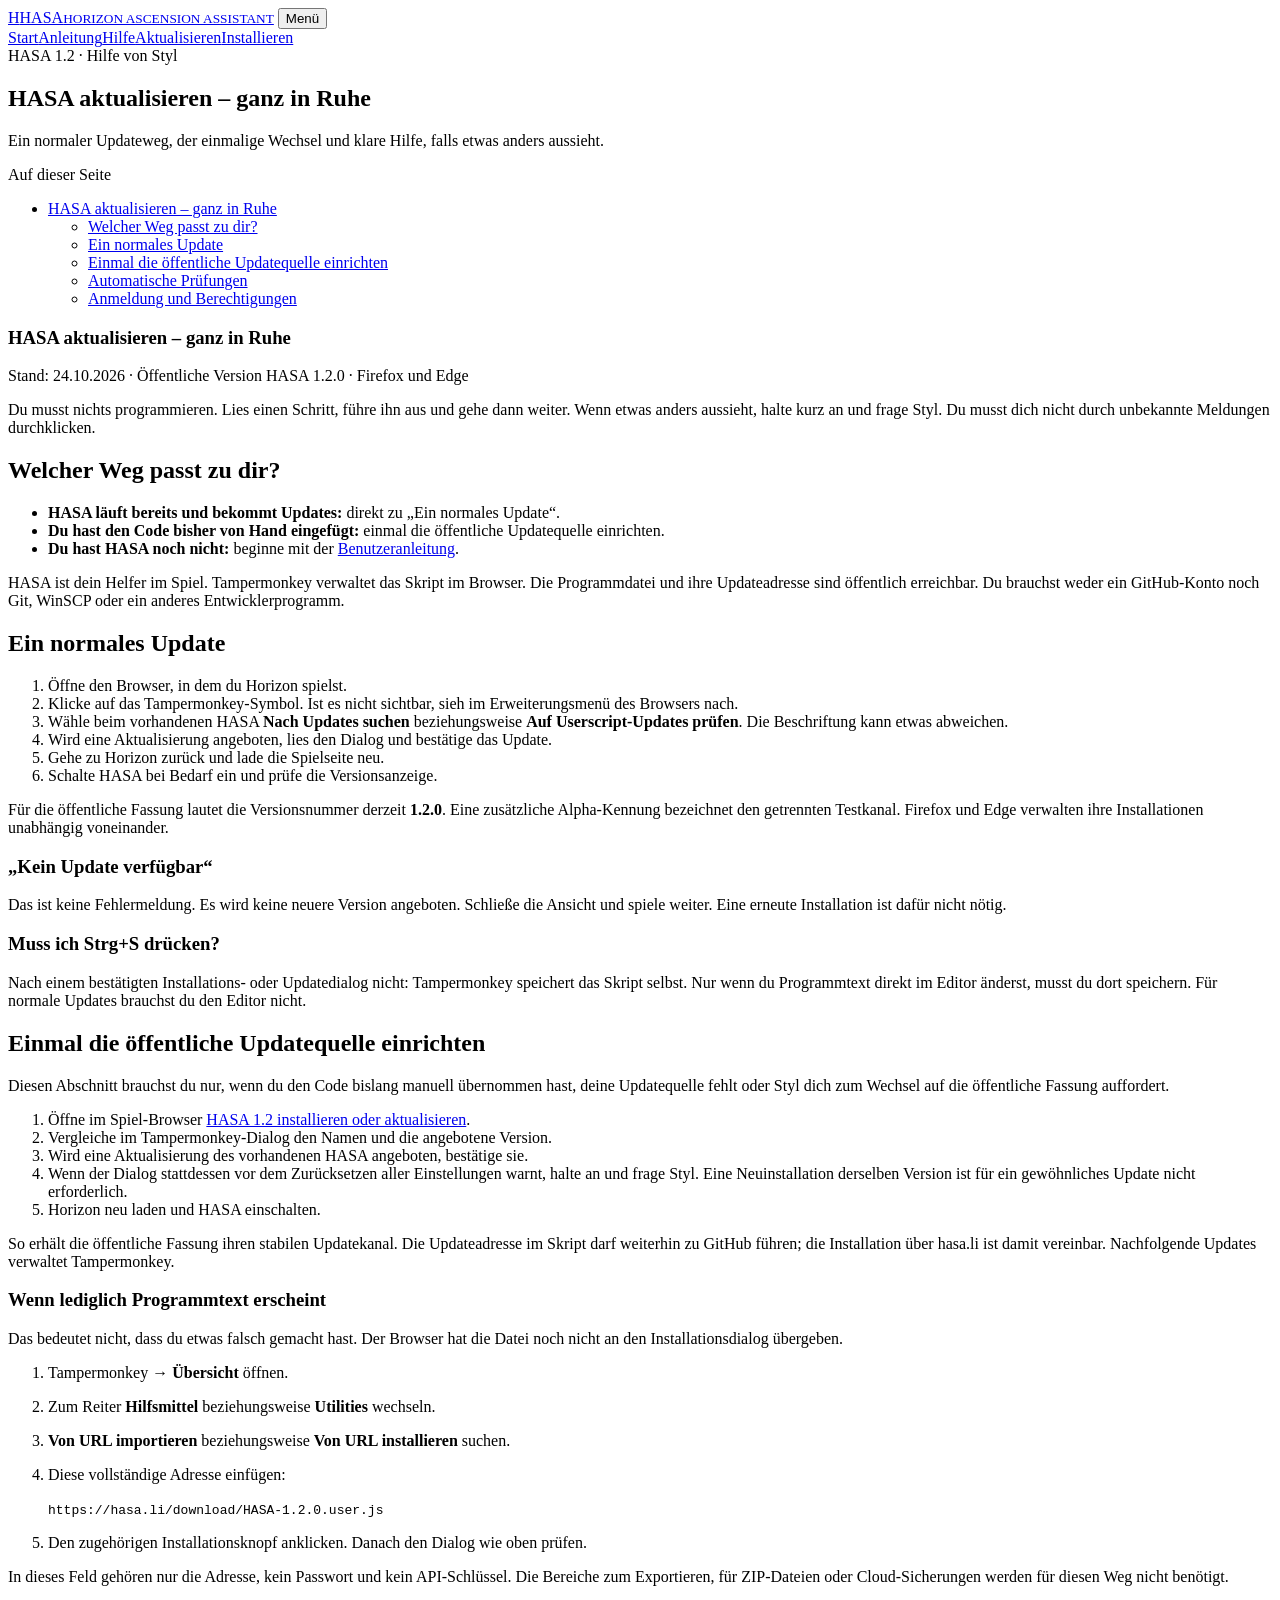
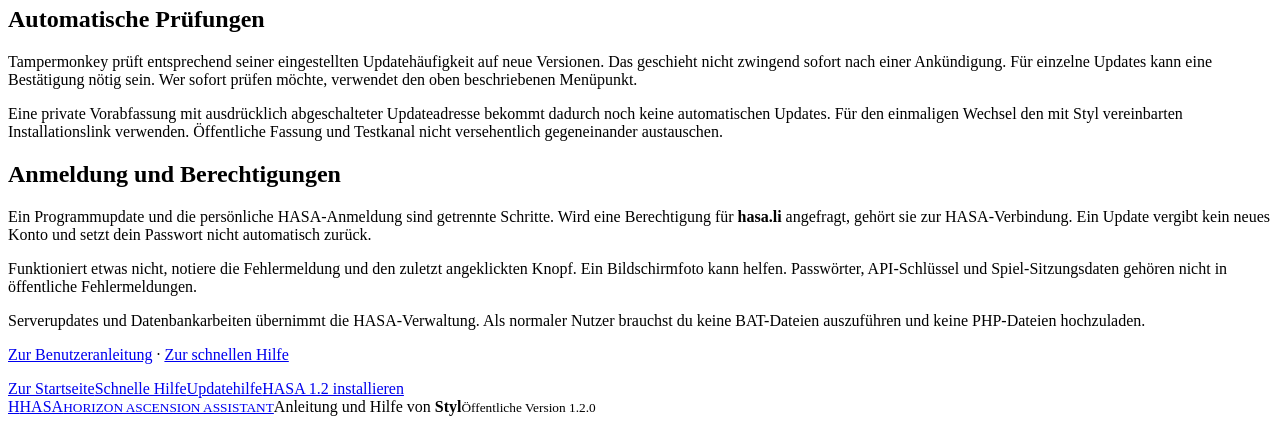
==== 02 Website/aktualisieren/index.html @ bcff23ce "feat: publish HASA 1.2 help pages" ====
<!doctype html>
<html lang="de">
<head>
  <meta charset="utf-8">
  <meta name="viewport" content="width=device-width, initial-scale=1">
  <meta name="theme-color" content="#081427">
  <meta name="description" content="HASA 1.2 mit Tampermonkey Schritt
für Schritt aktualisieren.">
  <link rel="canonical" href="https://hasa.li/aktualisieren/">
  <link rel="stylesheet" href="/assets/help.css">
  <title>HASA aktualisieren · HASA</title>
</head>
<body>
  <header class="site-header"><div class="wrap nav">
    <a class="brand" href="/" aria-label="HASA Startseite"><span class="brand-mark">H</span><span>HASA<small>HORIZON ASCENSION ASSISTANT</small></span></a>
    <button class="menu-button" id="menuButton" aria-expanded="false" aria-controls="navLinks">Menü</button>
    <nav class="nav-links" id="navLinks" aria-label="Hauptnavigation"><a href="/">Start</a><a href="/anleitung/">Anleitung</a><a href="/hilfe/">Hilfe</a><a href="/aktualisieren/">Aktualisieren</a><a class="nav-install" href="/download/HASA-1.2.0.user.js">Installieren</a></nav>
  </div></header>
  <section class="hero"><div class="wrap"><span class="eyebrow">HASA 1.2 · Hilfe von Styl</span><h1>HASA
aktualisieren – ganz in Ruhe</h1><p>Ein normaler Updateweg, der
einmalige Wechsel und klare Hilfe, falls etwas anders
aussieht.</p></div></section>
  <main class="wrap page-grid">
    <aside class="toc" aria-label="Inhaltsverzeichnis"><p class="toc-title">Auf dieser Seite</p><nav><ul>
<li><a href="#hasa-aktualisieren--ganz-in-ruhe"
id="toc-hasa-aktualisieren--ganz-in-ruhe">HASA aktualisieren – ganz in
Ruhe</a>
<ul>
<li><a href="#welcher-weg-passt-zu-dir"
id="toc-welcher-weg-passt-zu-dir">Welcher Weg passt zu dir?</a></li>
<li><a href="#ein-normales-update" id="toc-ein-normales-update">Ein
normales Update</a></li>
<li><a href="#einmal-die-öffentliche-updatequelle-einrichten"
id="toc-einmal-die-öffentliche-updatequelle-einrichten">Einmal die
öffentliche Updatequelle einrichten</a></li>
<li><a href="#automatische-prüfungen"
id="toc-automatische-prüfungen">Automatische Prüfungen</a></li>
<li><a href="#anmeldung-und-berechtigungen"
id="toc-anmeldung-und-berechtigungen">Anmeldung und
Berechtigungen</a></li>
</ul></li>
</ul></nav></aside>
    <article class="article"><section
id="hasa-aktualisieren--ganz-in-ruhe" class="level1">
<h1>HASA aktualisieren – ganz in Ruhe</h1>
<p>Stand: 24.10.2026 · Öffentliche Version HASA 1.2.0 · Firefox und
Edge</p>
<p>Du musst nichts programmieren. Lies einen Schritt, führe ihn aus und
gehe dann weiter. Wenn etwas anders aussieht, halte kurz an und frage
Styl. Du musst dich nicht durch unbekannte Meldungen durchklicken.</p>
<section id="welcher-weg-passt-zu-dir" class="level2">
<h2>Welcher Weg passt zu dir?</h2>
<ul>
<li><strong>HASA läuft bereits und bekommt Updates:</strong> direkt zu
„Ein normales Update“.</li>
<li><strong>Du hast den Code bisher von Hand eingefügt:</strong> einmal
die öffentliche Updatequelle einrichten.</li>
<li><strong>Du hast HASA noch nicht:</strong> beginne mit der <a
href="/anleitung/">Benutzeranleitung</a>.</li>
</ul>
<p>HASA ist dein Helfer im Spiel. Tampermonkey verwaltet das Skript im
Browser. Die Programmdatei und ihre Updateadresse sind öffentlich
erreichbar. Du brauchst weder ein GitHub-Konto noch Git, WinSCP oder ein
anderes Entwicklerprogramm.</p>
</section>
<section id="ein-normales-update" class="level2">
<h2>Ein normales Update</h2>
<ol type="1">
<li>Öffne den Browser, in dem du Horizon spielst.</li>
<li>Klicke auf das Tampermonkey-Symbol. Ist es nicht sichtbar, sieh im
Erweiterungsmenü des Browsers nach.</li>
<li>Wähle beim vorhandenen HASA <strong>Nach Updates suchen</strong>
beziehungsweise <strong>Auf Userscript-Updates prüfen</strong>. Die
Beschriftung kann etwas abweichen.</li>
<li>Wird eine Aktualisierung angeboten, lies den Dialog und bestätige
das Update.</li>
<li>Gehe zu Horizon zurück und lade die Spielseite neu.</li>
<li>Schalte HASA bei Bedarf ein und prüfe die Versionsanzeige.</li>
</ol>
<p>Für die öffentliche Fassung lautet die Versionsnummer derzeit
<strong>1.2.0</strong>. Eine zusätzliche Alpha-Kennung bezeichnet den
getrennten Testkanal. Firefox und Edge verwalten ihre Installationen
unabhängig voneinander.</p>
<section id="kein-update-verfügbar" class="level3">
<h3>„Kein Update verfügbar“</h3>
<p>Das ist keine Fehlermeldung. Es wird keine neuere Version angeboten.
Schließe die Ansicht und spiele weiter. Eine erneute Installation ist
dafür nicht nötig.</p>
</section>
<section id="muss-ich-strgs-drücken" class="level3">
<h3>Muss ich Strg+S drücken?</h3>
<p>Nach einem bestätigten Installations- oder Updatedialog nicht:
Tampermonkey speichert das Skript selbst. Nur wenn du Programmtext
direkt im Editor änderst, musst du dort speichern. Für normale Updates
brauchst du den Editor nicht.</p>
</section>
</section>
<section id="einmal-die-öffentliche-updatequelle-einrichten"
class="level2">
<h2>Einmal die öffentliche Updatequelle einrichten</h2>
<p>Diesen Abschnitt brauchst du nur, wenn du den Code bislang manuell
übernommen hast, deine Updatequelle fehlt oder Styl dich zum Wechsel auf
die öffentliche Fassung auffordert.</p>
<ol type="1">
<li>Öffne im Spiel-Browser <a
href="https://hasa.li/download/HASA-1.2.0.user.js">HASA 1.2 installieren
oder aktualisieren</a>.</li>
<li>Vergleiche im Tampermonkey-Dialog den Namen und die angebotene
Version.</li>
<li>Wird eine Aktualisierung des vorhandenen HASA angeboten, bestätige
sie.</li>
<li>Wenn der Dialog stattdessen vor dem Zurücksetzen aller Einstellungen
warnt, halte an und frage Styl. Eine Neuinstallation derselben Version
ist für ein gewöhnliches Update nicht erforderlich.</li>
<li>Horizon neu laden und HASA einschalten.</li>
</ol>
<p>So erhält die öffentliche Fassung ihren stabilen Updatekanal. Die
Updateadresse im Skript darf weiterhin zu GitHub führen; die
Installation über hasa.li ist damit vereinbar. Nachfolgende Updates
verwaltet Tampermonkey.</p>
<section id="wenn-lediglich-programmtext-erscheint" class="level3">
<h3>Wenn lediglich Programmtext erscheint</h3>
<p>Das bedeutet nicht, dass du etwas falsch gemacht hast. Der Browser
hat die Datei noch nicht an den Installationsdialog übergeben.</p>
<ol type="1">
<li><p>Tampermonkey → <strong>Übersicht</strong> öffnen.</p></li>
<li><p>Zum Reiter <strong>Hilfsmittel</strong> beziehungsweise
<strong>Utilities</strong> wechseln.</p></li>
<li><p><strong>Von URL importieren</strong> beziehungsweise <strong>Von
URL installieren</strong> suchen.</p></li>
<li><p>Diese vollständige Adresse einfügen:</p>
<p><code>https://hasa.li/download/HASA-1.2.0.user.js</code></p></li>
<li><p>Den zugehörigen Installationsknopf anklicken. Danach den Dialog
wie oben prüfen.</p></li>
</ol>
<p>In dieses Feld gehören nur die Adresse, kein Passwort und kein
API-Schlüssel. Die Bereiche zum Exportieren, für ZIP-Dateien oder
Cloud-Sicherungen werden für diesen Weg nicht benötigt.</p>
</section>
</section>
<section id="automatische-prüfungen" class="level2">
<h2>Automatische Prüfungen</h2>
<p>Tampermonkey prüft entsprechend seiner eingestellten Updatehäufigkeit
auf neue Versionen. Das geschieht nicht zwingend sofort nach einer
Ankündigung. Für einzelne Updates kann eine Bestätigung nötig sein. Wer
sofort prüfen möchte, verwendet den oben beschriebenen Menüpunkt.</p>
<p>Eine private Vorabfassung mit ausdrücklich abgeschalteter
Updateadresse bekommt dadurch noch keine automatischen Updates. Für den
einmaligen Wechsel den mit Styl vereinbarten Installationslink
verwenden. Öffentliche Fassung und Testkanal nicht versehentlich
gegeneinander austauschen.</p>
</section>
<section id="anmeldung-und-berechtigungen" class="level2">
<h2>Anmeldung und Berechtigungen</h2>
<p>Ein Programmupdate und die persönliche HASA-Anmeldung sind getrennte
Schritte. Wird eine Berechtigung für <strong>hasa.li</strong> angefragt,
gehört sie zur HASA-Verbindung. Ein Update vergibt kein neues Konto und
setzt dein Passwort nicht automatisch zurück.</p>
<p>Funktioniert etwas nicht, notiere die Fehlermeldung und den zuletzt
angeklickten Knopf. Ein Bildschirmfoto kann helfen. Passwörter,
API-Schlüssel und Spiel-Sitzungsdaten gehören nicht in öffentliche
Fehlermeldungen.</p>
<p>Serverupdates und Datenbankarbeiten übernimmt die HASA-Verwaltung.
Als normaler Nutzer brauchst du keine BAT-Dateien auszuführen und keine
PHP-Dateien hochzuladen.</p>
<p><a href="/anleitung/">Zur Benutzeranleitung</a> ·
<a href="/hilfe/">Zur schnellen Hilfe</a></p>
</section>
</section><div class="page-tools"><a class="button" href="/">Zur Startseite</a><a class="button" href="/hilfe/">Schnelle Hilfe</a><a class="button" href="/aktualisieren/">Updatehilfe</a><a class="button primary" href="/download/HASA-1.2.0.user.js">HASA 1.2 installieren</a></div></article>
  </main>
  <footer class="footer"><div class="wrap footer-row"><a class="brand" href="/"><span class="brand-mark">H</span><span>HASA<small>HORIZON ASCENSION ASSISTANT</small></span></a><span>Anleitung und Hilfe von <strong>Styl</strong></span><small>Öffentliche Version 1.2.0</small></div></footer>
  <script>const b=document.getElementById('menuButton'),n=document.getElementById('navLinks');b.addEventListener('click',()=>{const o=n.classList.toggle('open');b.setAttribute('aria-expanded',String(o))});n.querySelectorAll('a').forEach(a=>a.addEventListener('click',()=>{n.classList.remove('open');b.setAttribute('aria-expanded','false')}));</script>
</body>
</html>
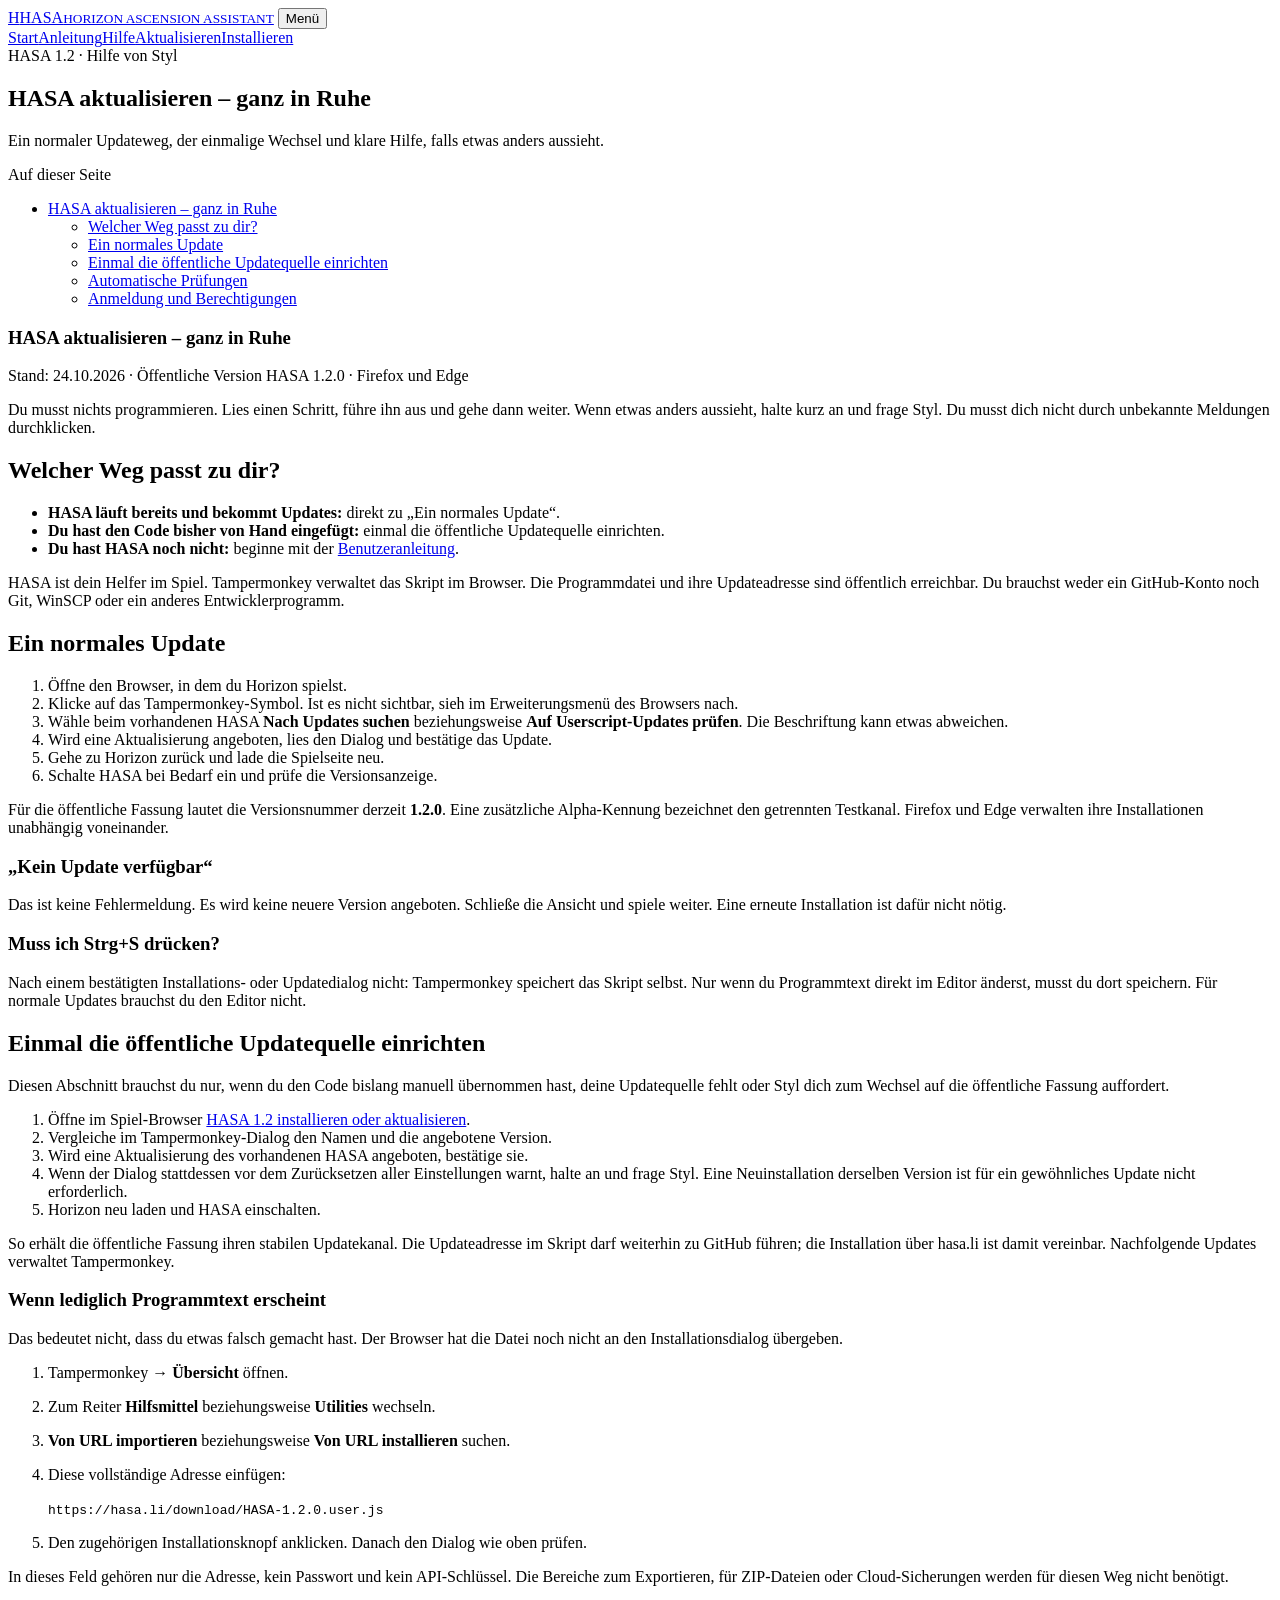
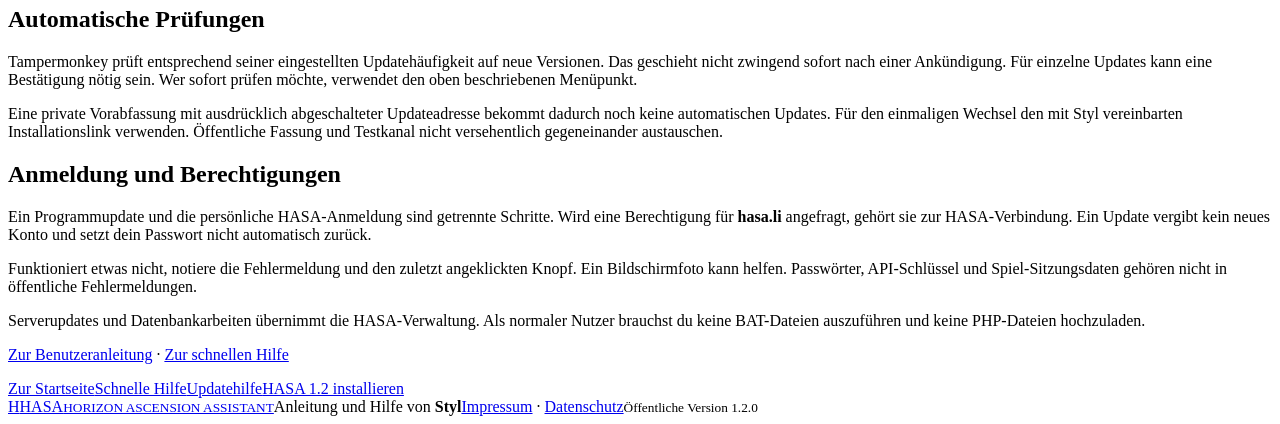
==== commit 1a92d9d3: "website: add legal links to help footer" ====
--- a/02 Website/aktualisieren/index.html
+++ b/02 Website/aktualisieren/index.html
@@ -168,7 +168,7 @@
 </section>
 </section><div class="page-tools"><a class="button" href="/">Zur Startseite</a><a class="button" href="/hilfe/">Schnelle Hilfe</a><a class="button" href="/aktualisieren/">Updatehilfe</a><a class="button primary" href="/download/HASA-1.2.0.user.js">HASA 1.2 installieren</a></div></article>
   </main>
-  <footer class="footer"><div class="wrap footer-row"><a class="brand" href="/"><span class="brand-mark">H</span><span>HASA<small>HORIZON ASCENSION ASSISTANT</small></span></a><span>Anleitung und Hilfe von <strong>Styl</strong></span><small>Öffentliche Version 1.2.0</small></div></footer>
+  <footer class="footer"><div class="wrap footer-row"><a class="brand" href="/"><span class="brand-mark">H</span><span>HASA<small>HORIZON ASCENSION ASSISTANT</small></span></a><span>Anleitung und Hilfe von <strong>Styl</strong></span><span class="legal-links"><a href="/impressum/">Impressum</a> · <a href="/datenschutz/">Datenschutz</a></span><small>Öffentliche Version 1.2.0</small></div></footer>
   <script>const b=document.getElementById('menuButton'),n=document.getElementById('navLinks');b.addEventListener('click',()=>{const o=n.classList.toggle('open');b.setAttribute('aria-expanded',String(o))});n.querySelectorAll('a').forEach(a=>a.addEventListener('click',()=>{n.classList.remove('open');b.setAttribute('aria-expanded','false')}));</script>
 </body>
 </html>
